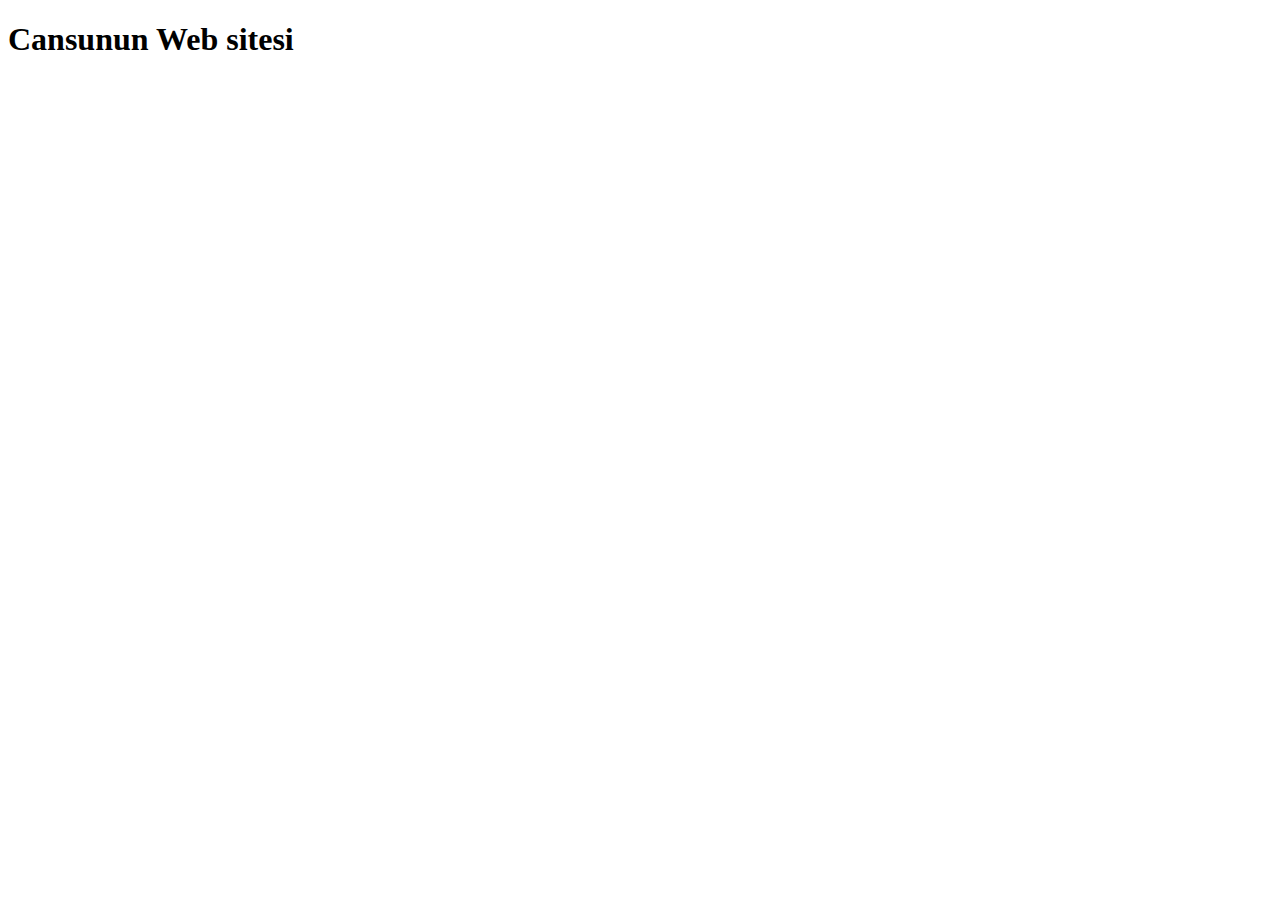
==== index.html @ e51ef308 "." ====
<!DOCTYPE html>
<html lang="en">
  <head>
    <meta charset="UTF-8" />
    <meta name="viewport" content="width=device-width, initial-scale=1.0" />
    <title>Document</title>
    <link rel="stylesheet" href="style.css" />
  </head>
  <body>
    <h1>Cansunun Web sitesi</h1>
    <script src="./script.js"></script>
  </body>
</html>
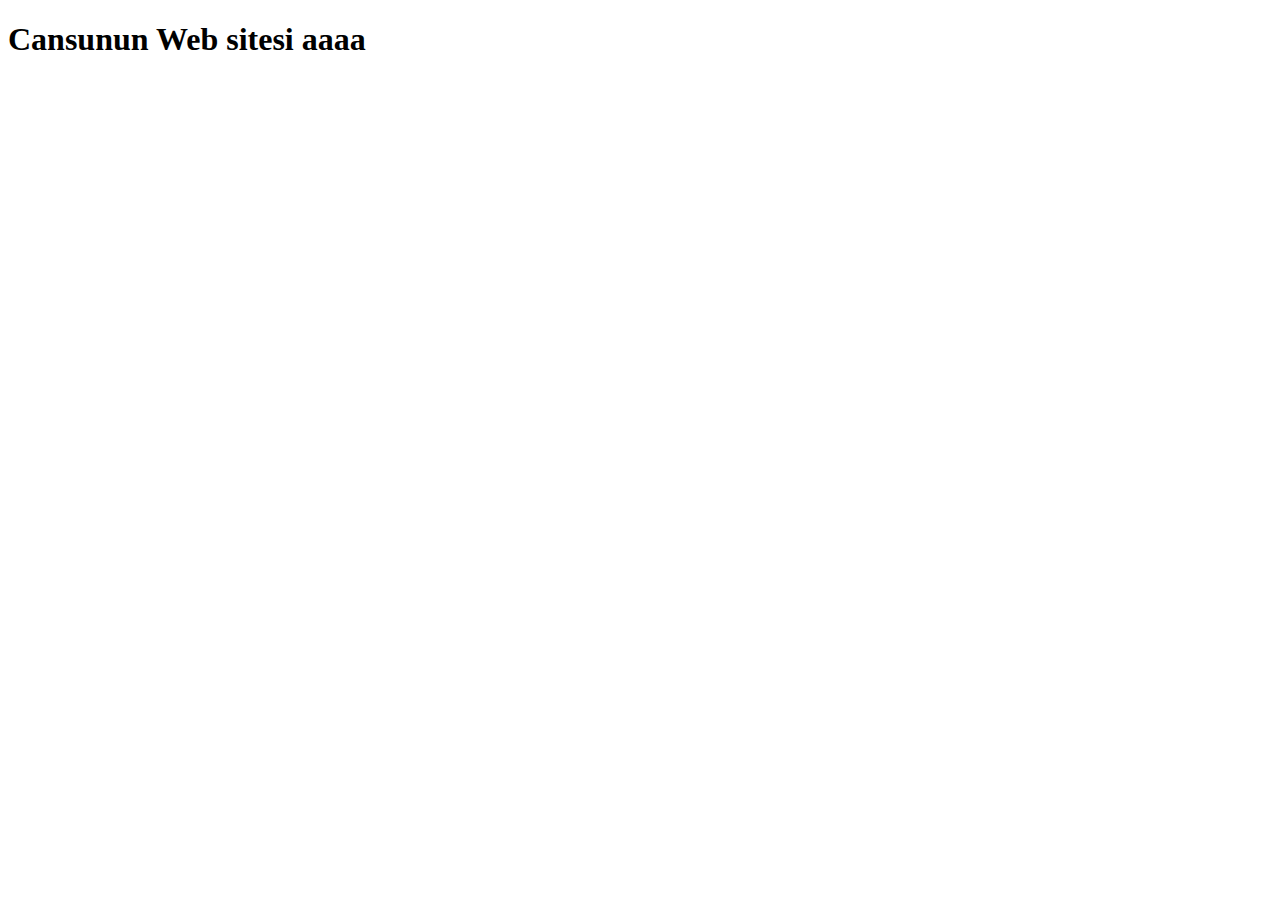
==== commit 9ad0da01: ".." ====
--- a/index.html
+++ b/index.html
@@ -7,7 +7,7 @@
     <link rel="stylesheet" href="style.css" />
   </head>
   <body>
-    <h1>Cansunun Web sitesi</h1>
+    <h1>Cansunun Web sitesi aaaa</h1>
     <script src="./script.js"></script>
   </body>
 </html>
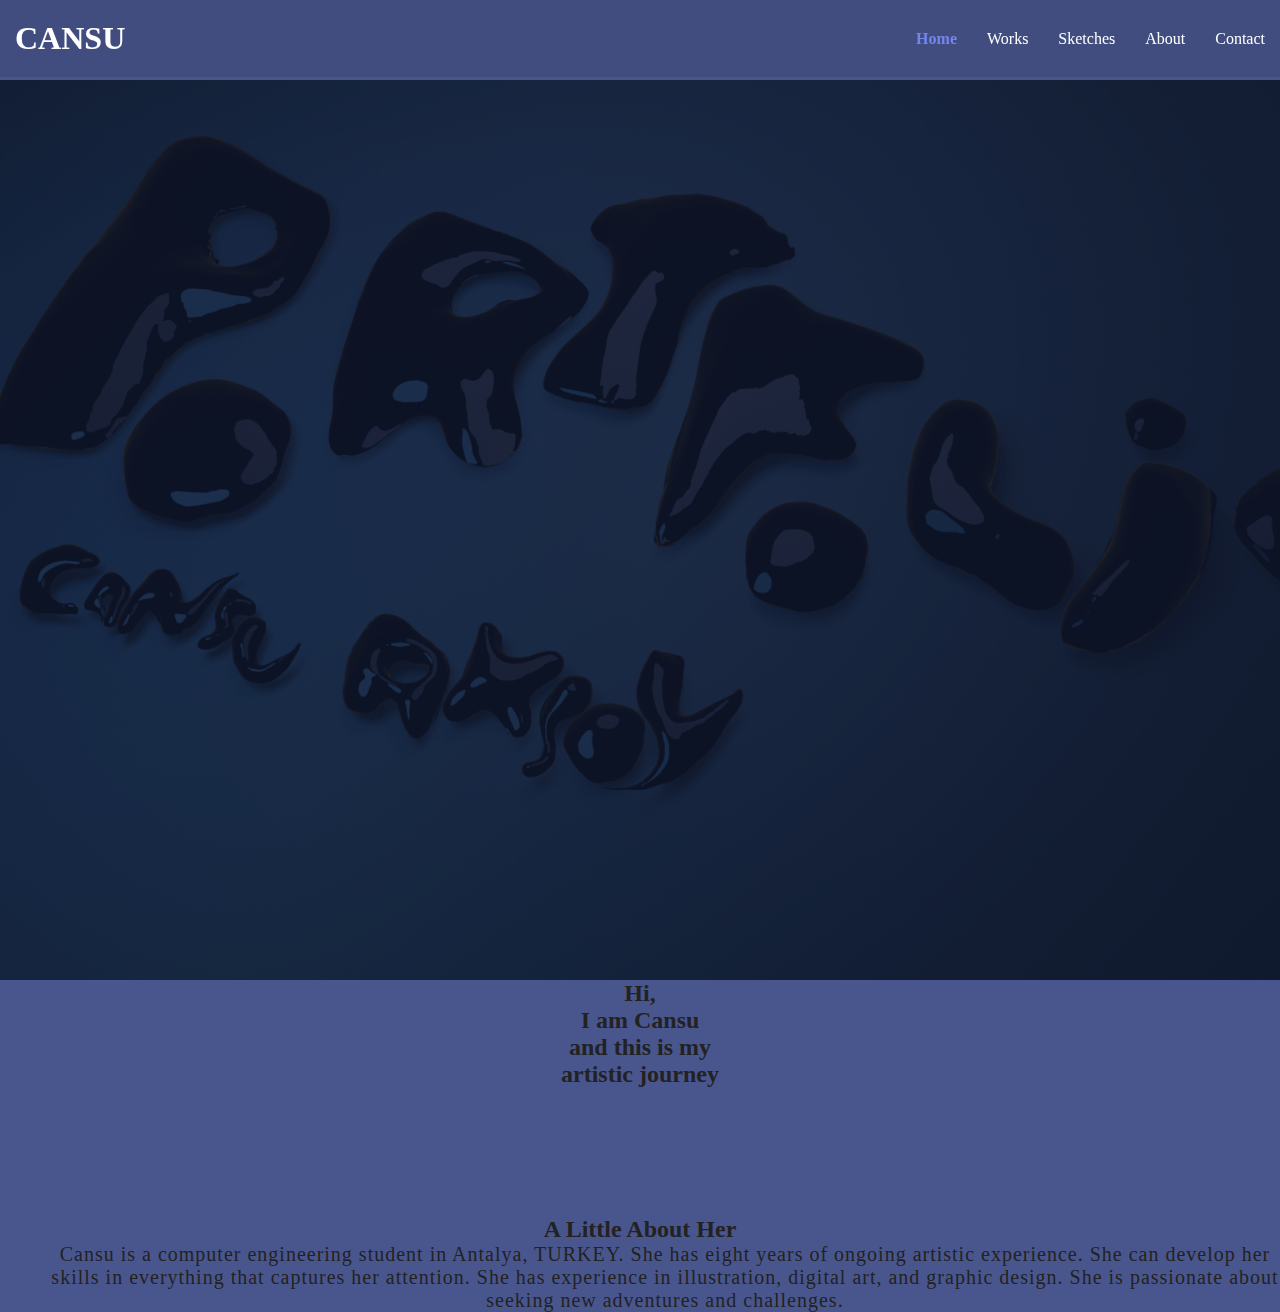
==== commit f83ef3ca: "sayfa düzeneği kuruldu" ====
--- a/index.html
+++ b/index.html
@@ -3,11 +3,51 @@
   <head>
     <meta charset="UTF-8" />
     <meta name="viewport" content="width=device-width, initial-scale=1.0" />
-    <title>Document</title>
     <link rel="stylesheet" href="style.css" />
+    <title>HOME</title>
   </head>
   <body>
-    <h1>Cansunun Web sitesi aaaa</h1>
-    <script src="./script.js"></script>
+    <!-- Sticky Navbar-->
+    <nav class="nav">
+      <div class="navContainer">
+        <h1 class="logo"><a href="/index.html">CANSU</a></h1>
+        <ul>
+          <li><a href="#" class="current">Home</a></li>
+          <li><a href="./pages/works/works.html">Works</a></li>
+          <li><a href="#">Sketches</a></li>
+          <li><a href="#">About</a></li>
+          <li><a href="#">Contact</a></li>
+        </ul>
+      </div>
+    </nav>
+
+    <div class="port">
+      <div class="container"></div>
+    </div>
+
+    <section class="portcontent">
+      <h2>Hi,</h2>
+      <h2>I am Cansu</h2>
+      <h2>and this is my</h2>
+      <h2><strong>artistic journey</strong></h2>
+    </section>
+
+    <!-- Fixed Image-->
+    <section class="parallax">
+      <div class="parallax-inner"></div>
+    </section>
+
+    <section class="portcontent">
+      <h2>A Little About Her</h2>
+      <p>
+        Cansu is a computer engineering student in Antalya, TURKEY. She has
+        eight years of ongoing artistic experience. She can develop her skills
+        in everything that captures her attention. She has experience in
+        illustration, digital art, and graphic design. She is passionate about
+        seeking new adventures and challenges.
+      </p>
+    </section>
+
+    <script src="script.js"></script>
   </body>
 </html>
--- a/style.css
+++ b/style.css
@@ -0,0 +1,119 @@
+* {
+  margin: 0;
+  padding: 0;
+  box-sizing: border-box;
+}
+
+/* Body Styles */
+body {
+  color: #222;
+  padding-top: 80px;
+  background-color: #49568e;
+}
+
+/* Sticky Navbar */
+.nav {
+  position: fixed;
+  background-color: rgba(0, 0, 0, 0.1);
+  top: 0;
+  left: 0;
+  right: 0;
+  z-index: 1000; /* Ensure navbar is on top */
+  transition: all 0.3s ease-in-out;
+}
+
+.nav .navContainer {
+  display: flex;
+  justify-content: space-between;
+  align-items: center;
+  padding: 20px 0;
+  transition: all 0.3s ease-in-out;
+}
+
+.nav ul {
+  display: flex;
+  list-style-type: none;
+  align-items: center;
+  justify-content: center;
+}
+
+.nav a {
+  color: #fff;
+  text-decoration: none;
+  padding: 7px 15px;
+  transition: all 0.3s ease-in-out;
+}
+
+.nav.active {
+  background-color: #fff;
+  box-shadow: 0 2px 10px rgba(0, 0, 0, 0.3);
+}
+
+.nav.active a {
+  color: #222;
+}
+
+.nav.active .box {
+  padding: 10px 0;
+}
+
+.nav a.current,
+.nav a:hover {
+  color: #7385ef;
+  font-weight: bold;
+}
+
+.port {
+  background-image: url(assets/image/portfolio1.1.png);
+  background-repeat: none;
+  background-size: cover;
+  background-position: bottom center;
+  height: 100vh;
+  color: #fff;
+  display: flex;
+  justify-content: center;
+  align-items: center;
+  text-align: center;
+  position: relative;
+  margin-bottom: 0px;
+  z-index: -2;
+}
+
+.port::before {
+  content: "";
+  position: absolute;
+  top: 0;
+  left: 0;
+  width: 100%;
+  height: 100%;
+  background-color: rgba(0, 0, 0, 0.4);
+  z-index: -1;
+}
+
+.portcontent h2 {
+  font-size: 150%;
+  margin: 0px 0;
+  position: relative;
+  justify-content: center;
+  align-items: center;
+  text-align: center;
+}
+
+.portcontent p {
+  font-size: 20px;
+  letter-spacing: 1px;
+  position: relative;
+  justify-content: center;
+  align-items: center;
+  text-align: center;
+  padding-left: 50px;
+}
+
+.parallax {
+  background: url(assets/image/44orig.jpg) no-repeat fixed 5%;
+}
+
+.parallax {
+  padding-top: 5%;
+  padding-bottom: 5%;
+}
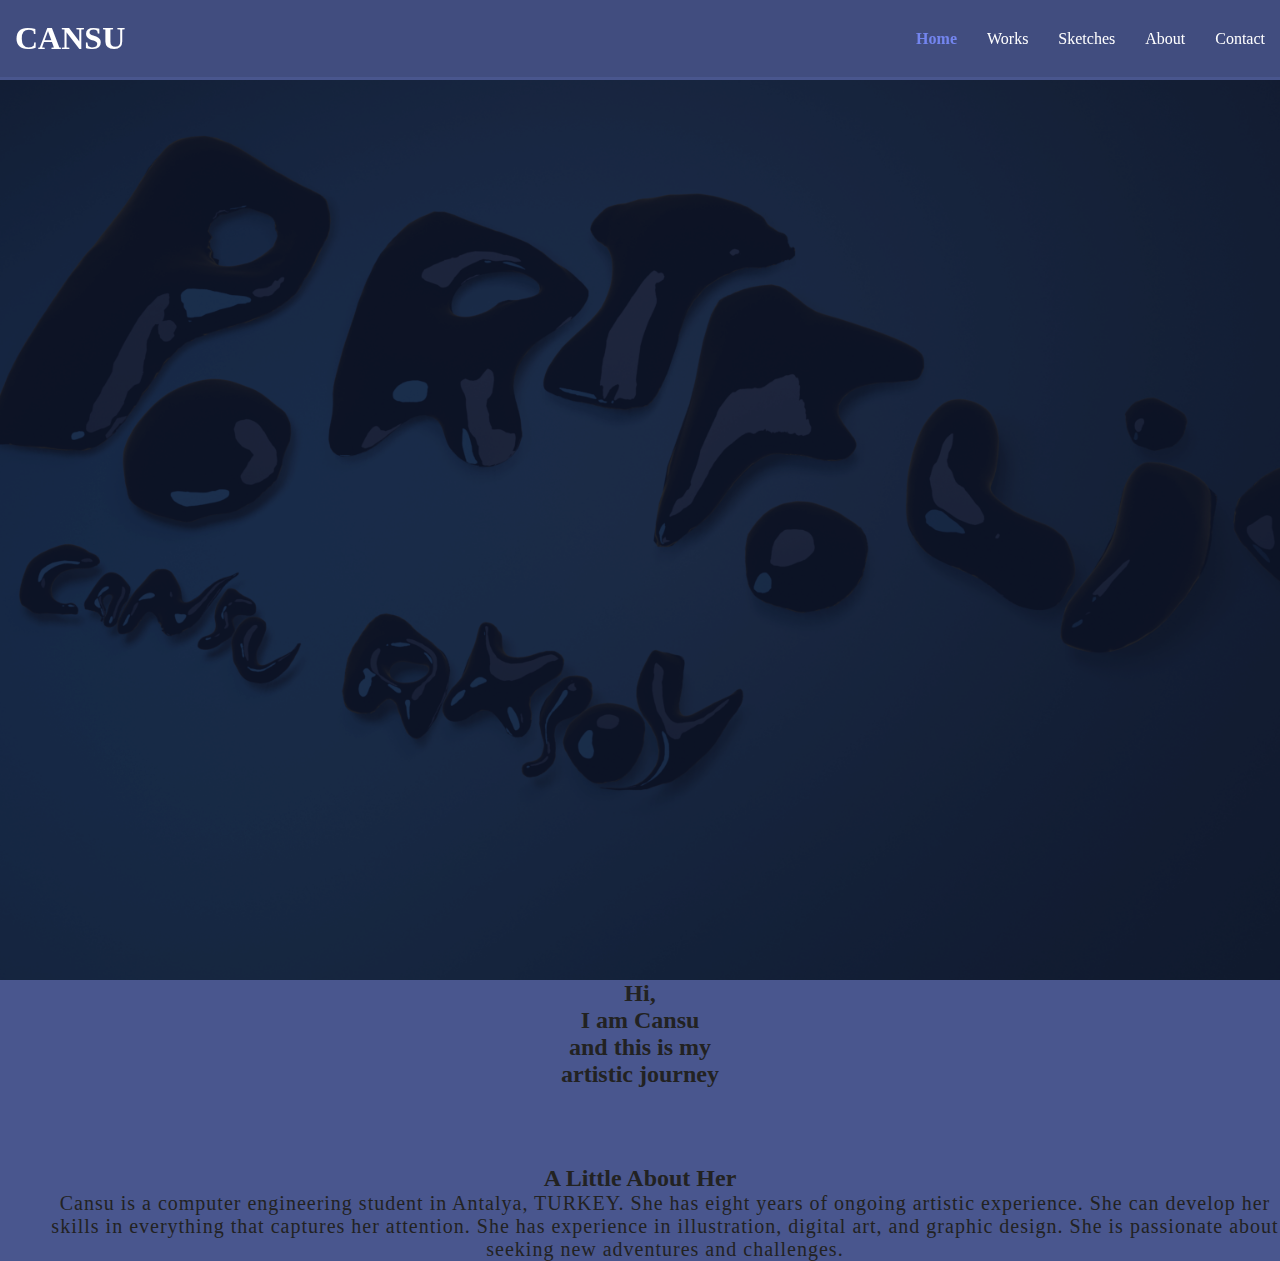
==== commit 81ce79a4: "sayfa düzeneği kuruldu" ====
--- a/index.html
+++ b/index.html
@@ -4,17 +4,17 @@
     <meta charset="UTF-8" />
     <meta name="viewport" content="width=device-width, initial-scale=1.0" />
     <link rel="stylesheet" href="style.css" />
+    <link rel="stylesheet" href="./style/nav.css" />
     <title>HOME</title>
   </head>
   <body>
-    <!-- Sticky Navbar-->
     <nav class="nav">
       <div class="navContainer">
         <h1 class="logo"><a href="/index.html">CANSU</a></h1>
         <ul>
           <li><a href="#" class="current">Home</a></li>
           <li><a href="./pages/works/works.html">Works</a></li>
-          <li><a href="#">Sketches</a></li>
+          <li><a href="./">Sketches</a></li>
           <li><a href="#">About</a></li>
           <li><a href="#">Contact</a></li>
         </ul>
@@ -48,6 +48,6 @@
       </p>
     </section>
 
-    <script src="script.js"></script>
+    <script src="style/nav.js"></script>
   </body>
 </html>
--- a/style.css
+++ b/style.css
@@ -11,14 +11,15 @@
   background-color: #49568e;
 }
 
-/* Sticky Navbar */
-.nav {
+/* Sticky Navbar  */
+
+/* .nav {
   position: fixed;
   background-color: rgba(0, 0, 0, 0.1);
   top: 0;
   left: 0;
   right: 0;
-  z-index: 1000; /* Ensure navbar is on top */
+  z-index: 1000; Ensure navbar is on top 
   transition: all 0.3s ease-in-out;
 }
 
@@ -61,7 +62,7 @@
 .nav a:hover {
   color: #7385ef;
   font-weight: bold;
-}
+} */
 
 .port {
   background-image: url(assets/image/portfolio1.1.png);
@@ -110,10 +111,10 @@
 }
 
 .parallax {
-  background: url(assets/image/44orig.jpg) no-repeat fixed 5%;
+  background: url(./assets/image/fishwb.jpg) no-repeat fixed 50%;
 }
 
 .parallax {
   padding-top: 5%;
-  padding-bottom: 5%;
+  padding-bottom: 1%;
 }
--- a/style/nav.css
+++ b/style/nav.css
@@ -0,0 +1,51 @@
+/* Sticky Navbar */
+.nav {
+  position: fixed;
+  background-color: rgba(0, 0, 0, 0.1);
+  top: 0;
+  left: 0;
+  right: 0;
+  z-index: 1000; /* Ensure navbar is on top */
+  transition: all 0.3s ease-in-out;
+}
+
+.nav .navContainer {
+  display: flex;
+  justify-content: space-between;
+  align-items: center;
+  padding: 20px 0;
+  transition: all 0.3s ease-in-out;
+}
+
+.nav ul {
+  display: flex;
+  list-style-type: none;
+  align-items: center;
+  justify-content: center;
+}
+
+.nav a {
+  color: #fff;
+  text-decoration: none;
+  padding: 7px 15px;
+  transition: all 0.3s ease-in-out;
+}
+
+.nav.active {
+  background-color: #fff;
+  box-shadow: 0 2px 10px rgba(0, 0, 0, 0.3);
+}
+
+.nav.active a {
+  color: #222;
+}
+
+.nav.active .box {
+  padding: 10px 0;
+}
+
+.nav a.current,
+.nav a:hover {
+  color: #7385ef;
+  font-weight: bold;
+}
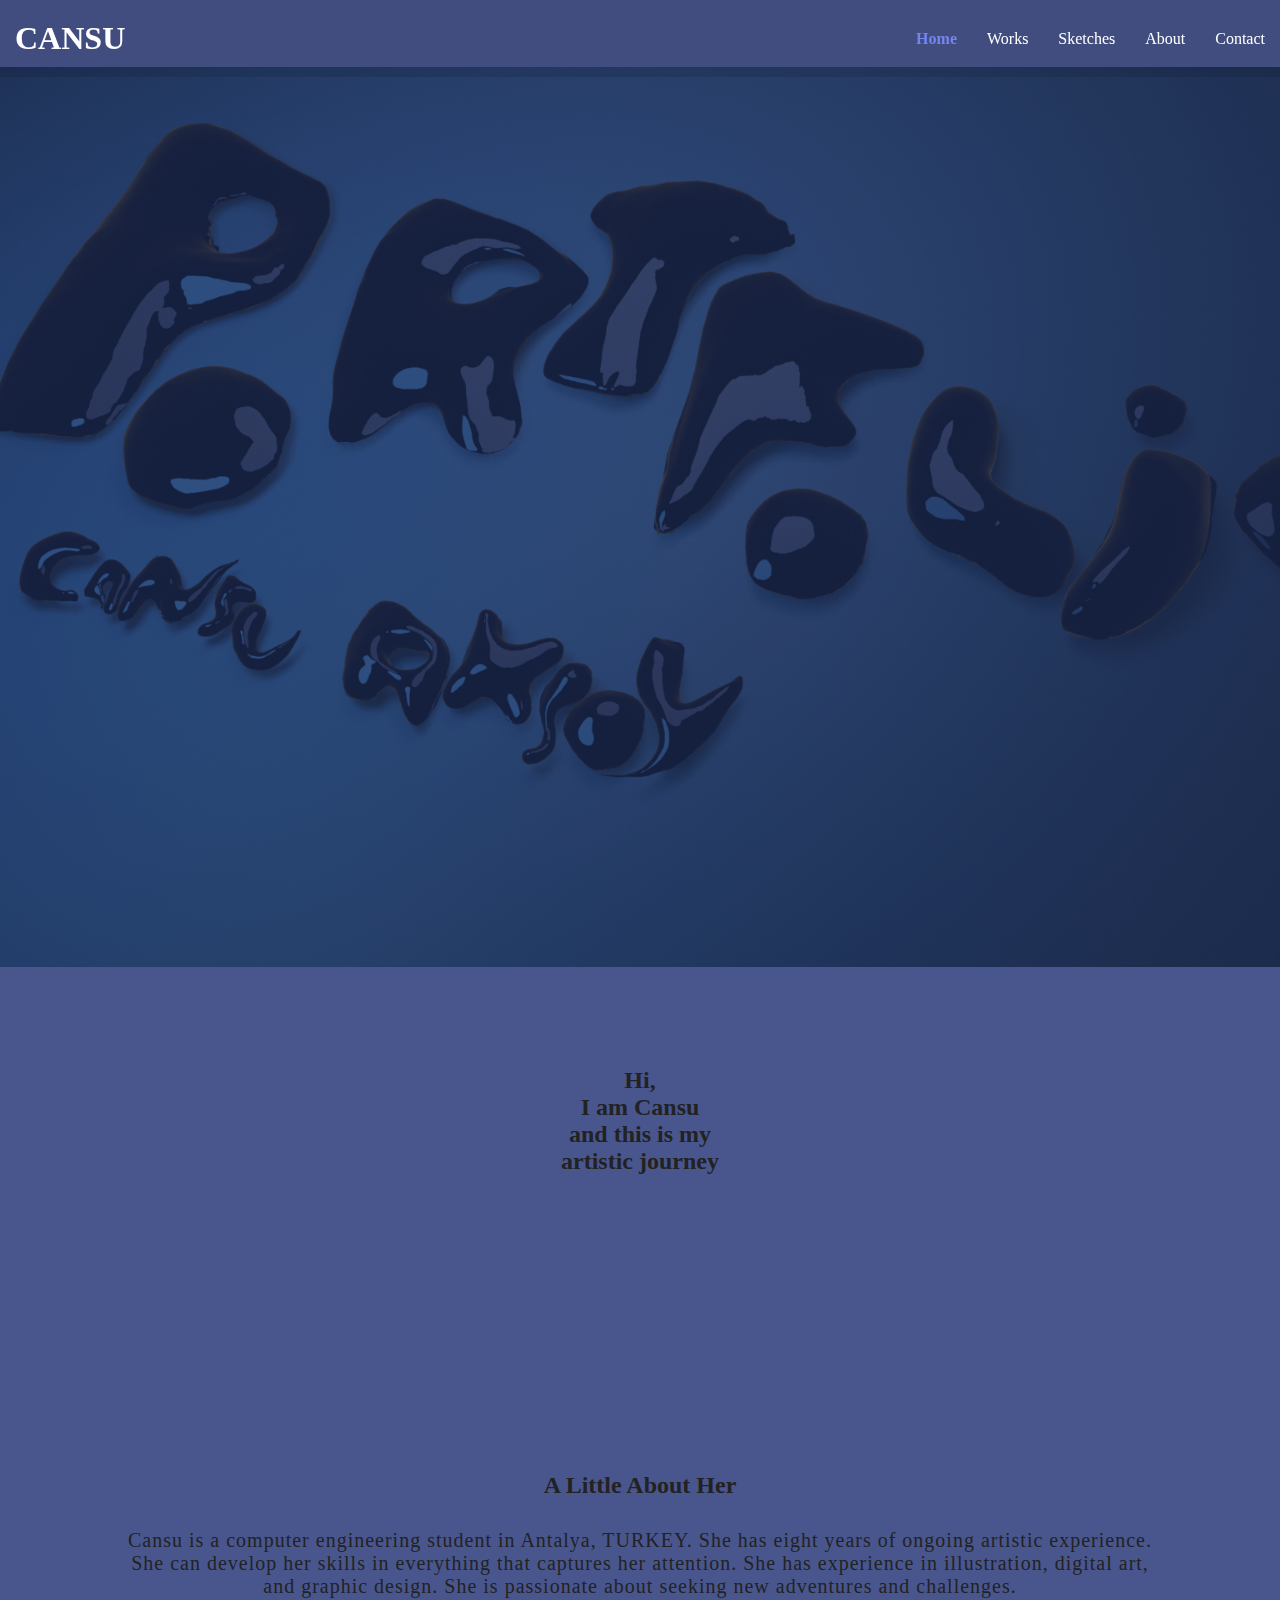
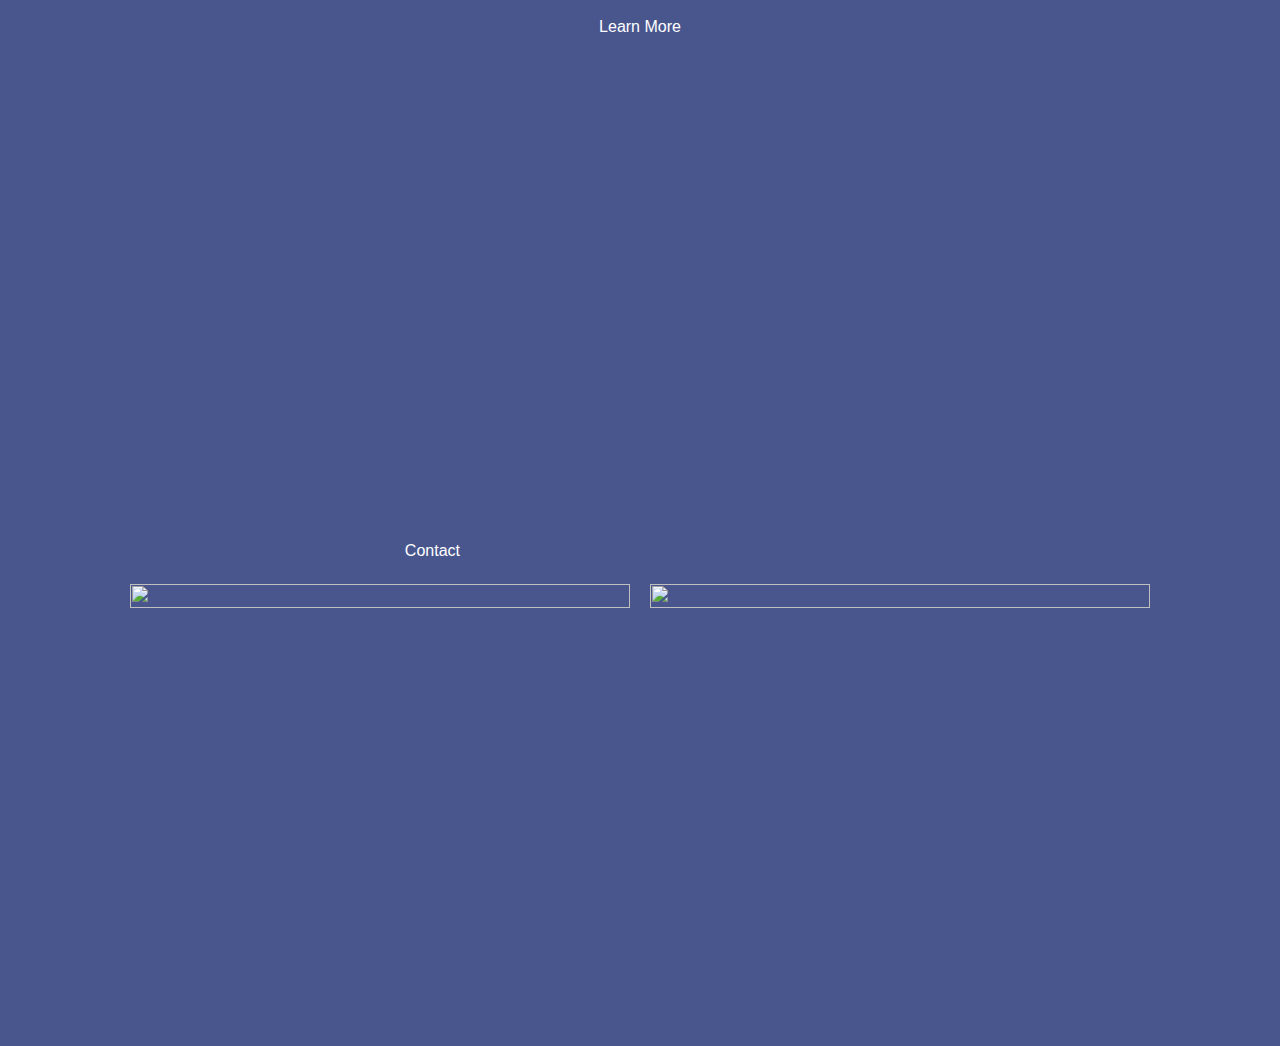
==== commit d93e592c: "sayfa düzeneği kuruldu" ====
--- a/index.html
+++ b/index.html
@@ -26,10 +26,10 @@
     </div>
 
     <section class="portcontent">
-      <h2>Hi,</h2>
-      <h2>I am Cansu</h2>
-      <h2>and this is my</h2>
-      <h2><strong>artistic journey</strong></h2>
+      <h1>Hi,</h1>
+      <h1>I am Cansu</h1>
+      <h1>and this is my</h1>
+      <h1><strong>artistic journey</strong></h1>
     </section>
 
     <!-- Fixed Image-->
@@ -48,6 +48,37 @@
       </p>
     </section>
 
+    <div class="btn-container">
+      <button class="learn-more-btn">Learn More</button>
+    </div>
+
+    <div class="cont">
+      <div class="img-cont">
+        <div class="image">
+          <img
+            src="https://cansusart.weebly.com/uploads/1/4/4/8/144889150/published/mg20230131125846.jpg?1677230087"
+          />
+          <div class="content">
+            <h1>Sketches</h1>
+            <p>textextextextextext</p>
+          </div>
+        </div>
+        <div class="image">
+          <img
+            src="https://cansusart.weebly.com/uploads/1/4/4/8/144889150/ar-el41_orig.png"
+          />
+          <div class="content">
+            <h1>Works</h1>
+            <p>textextextextextext</p>
+          </div>
+        </div>
+      </div>
+
+      <div class="btn-container">
+        <button class="contact-btn">Contact</button>
+      </div>
+
+
     <script src="style/nav.js"></script>
   </body>
 </html>
--- a/style.css
+++ b/style.css
@@ -7,62 +7,9 @@
 /* Body Styles */
 body {
   color: #222;
-  padding-top: 80px;
+  padding-top: 67px;
   background-color: #49568e;
 }
-
-/* Sticky Navbar  */
-
-/* .nav {
-  position: fixed;
-  background-color: rgba(0, 0, 0, 0.1);
-  top: 0;
-  left: 0;
-  right: 0;
-  z-index: 1000; Ensure navbar is on top 
-  transition: all 0.3s ease-in-out;
-}
-
-.nav .navContainer {
-  display: flex;
-  justify-content: space-between;
-  align-items: center;
-  padding: 20px 0;
-  transition: all 0.3s ease-in-out;
-}
-
-.nav ul {
-  display: flex;
-  list-style-type: none;
-  align-items: center;
-  justify-content: center;
-}
-
-.nav a {
-  color: #fff;
-  text-decoration: none;
-  padding: 7px 15px;
-  transition: all 0.3s ease-in-out;
-}
-
-.nav.active {
-  background-color: #fff;
-  box-shadow: 0 2px 10px rgba(0, 0, 0, 0.3);
-}
-
-.nav.active a {
-  color: #222;
-}
-
-.nav.active .box {
-  padding: 10px 0;
-}
-
-.nav a.current,
-.nav a:hover {
-  color: #7385ef;
-  font-weight: bold;
-} */
 
 .port {
   background-image: url(assets/image/portfolio1.1.png);
@@ -70,25 +17,25 @@
   background-size: cover;
   background-position: bottom center;
   height: 100vh;
+  width: 100%;
+  max-width: 100%;
   color: #fff;
   display: flex;
   justify-content: center;
   align-items: center;
   text-align: center;
   position: relative;
-  margin-bottom: 0px;
+  margin-bottom: 100px;
   z-index: -2;
 }
 
-.port::before {
-  content: "";
-  position: absolute;
-  top: 0;
-  left: 0;
-  width: 100%;
-  height: 100%;
-  background-color: rgba(0, 0, 0, 0.4);
-  z-index: -1;
+.portcontent h1 {
+  font-size: 150%;
+  margin: 0px 0;
+  position: relative;
+  justify-content: center;
+  align-items: center;
+  text-align: center;
 }
 
 .portcontent h2 {
@@ -98,6 +45,7 @@
   justify-content: center;
   align-items: center;
   text-align: center;
+  padding-top: 20px;
 }
 
 .portcontent p {
@@ -107,7 +55,9 @@
   justify-content: center;
   align-items: center;
   text-align: center;
-  padding-left: 50px;
+  padding-left: 120px;
+  padding-right: 120px;
+  padding-top: 30px;
 }
 
 .parallax {
@@ -117,4 +67,118 @@
 .parallax {
   padding-top: 5%;
   padding-bottom: 1%;
+  margin-top: 100px;
+  margin-bottom: 100px;
 }
+
+.btn-container {
+  display: flex;
+  justify-content: center;
+  align-items: center;
+  box-sizing: border-box;
+  padding-top: 10px;
+}
+
+.learn-more-btn {
+  background-color: #ffffff00;
+  color: white;
+  border: none; /* Removes default border */
+  padding: 10px 20px; /* Adds padding inside the button */
+  font-size: 16px;
+  border-radius: 7px;
+  cursor: pointer;
+  transition: background-color 0.3s ease;
+  margin-bottom: 100px;
+}
+/* Hover effect */
+.learn-more-btn:hover {
+  background-color: #ffffff;
+  color: #373a77;
+}
+
+/*image containers*/
+.cont {
+  width: 100%;
+  height: 100vh;
+  display: flex;
+  padding: 100px;
+  align-items: center;
+  display: flex;
+  justify-content: center;
+}
+
+.img-cont {
+  display: flex;
+  gap: 20px;
+}
+
+.image {
+  position: relative;
+  width: 500px;
+  overflow: hidden;
+}
+
+img {
+  width: 100%;
+  height: 100%;
+  object-fit: cover;
+  display: block;
+  margin: auto;
+}
+
+.content {
+  width: 100%;
+  height: 100%;
+  top: 0;
+  left: 0;
+  position: absolute;
+  background: rgba(0, 0, 0, 0.6);
+  display: flex;
+  justify-content: center;
+  align-items: center;
+  flex-direction: column;
+  opacity: 0;
+  transition: 0.6s;
+}
+
+.content:hover {
+  opacity: 1;
+}
+
+.content h1 {
+  font-size: 45px;
+  color: #fff;
+  margin-bottom: 15px;
+}
+
+.content p {
+  font-size: 19px;
+  color: #a1a1a1;
+}
+
+.btn-container2 {
+  display: flex;
+  justify-content: center;
+  align-items: center;
+  box-sizing: border-box;
+  padding-top: 10px;
+}
+
+.contact-btn {
+  background-color: #ffffff00;
+  color: white;
+  border: none; /* Removes default border */
+  padding: 10px 20px; /* Adds padding inside the button */
+  position: absolute;
+  right: 800px;
+  font-size: 16px;
+  border-radius: 7px;
+  cursor: pointer;
+  transition: background-color 0.3s ease;
+  margin-bottom: 100px;
+}
+/* Hover effect */
+.contact-btn:hover {
+  background-color: #ffffff;
+  color: #373a77;
+}
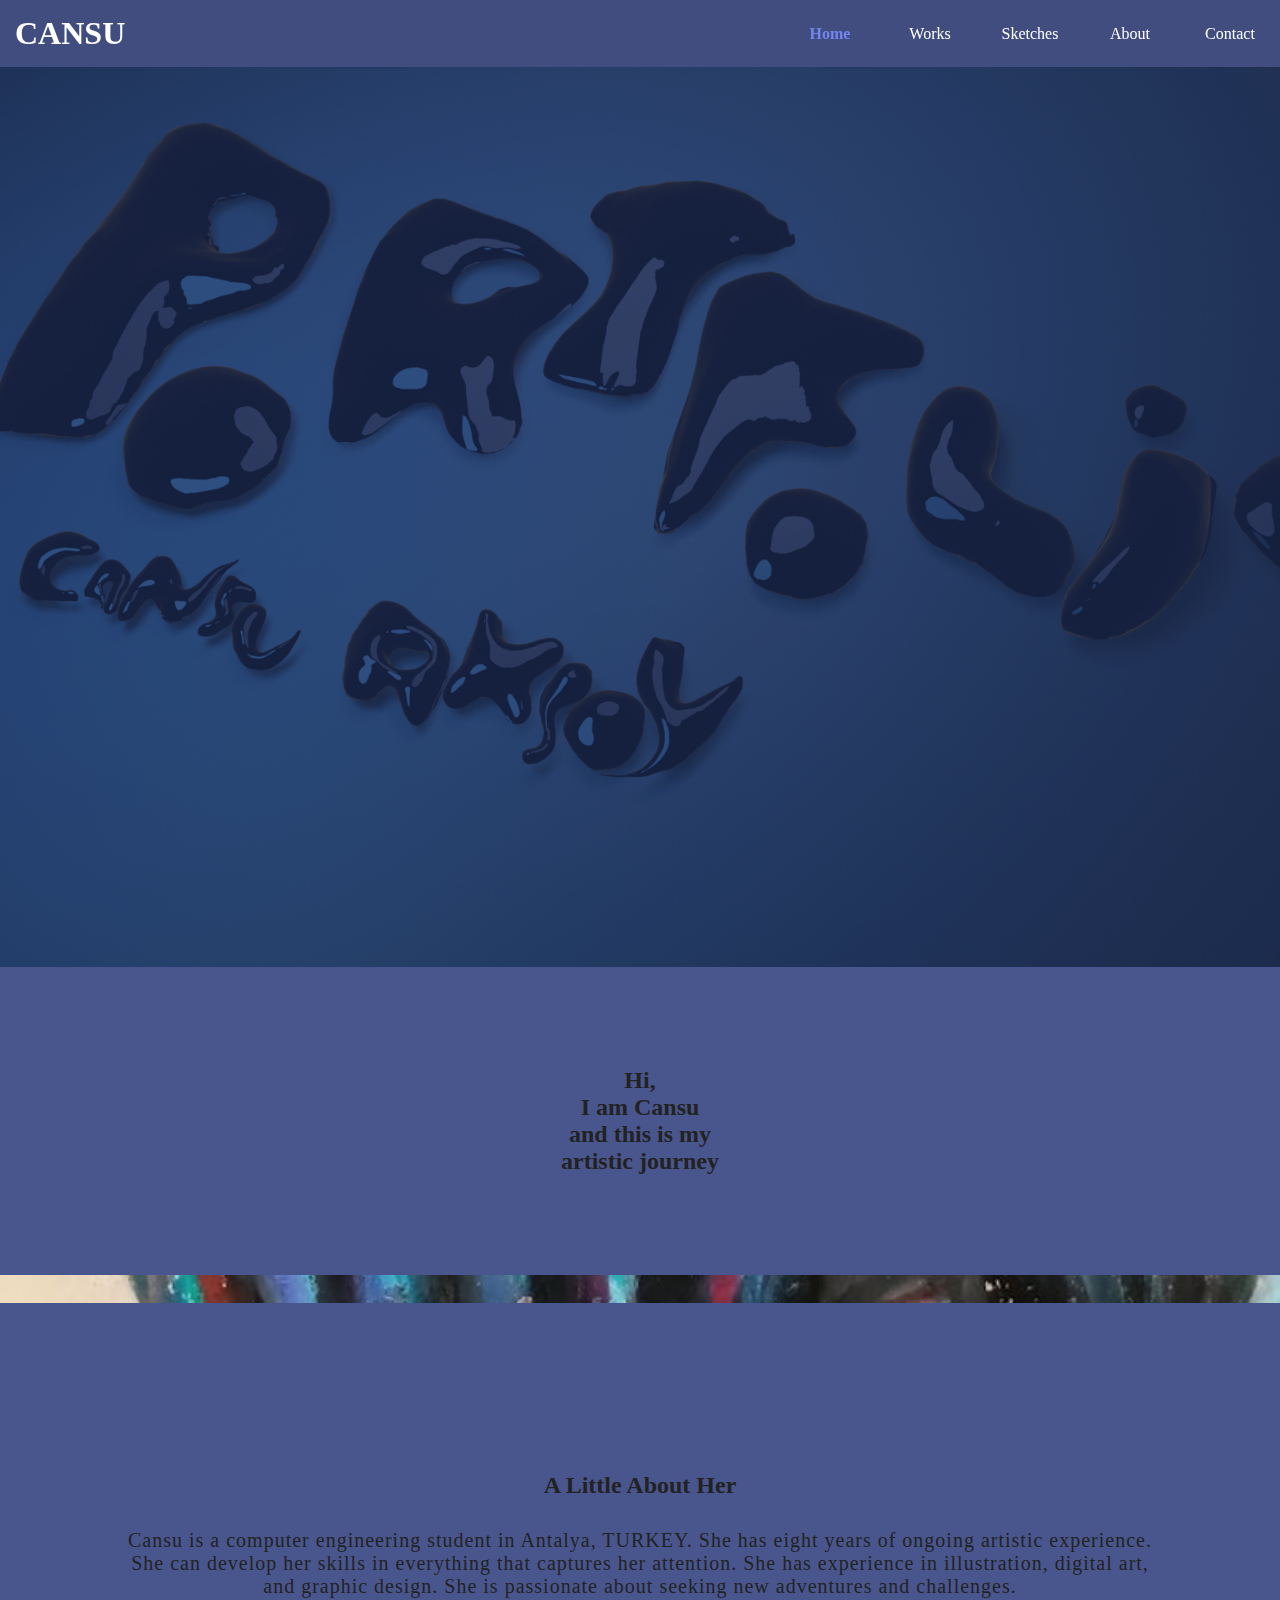
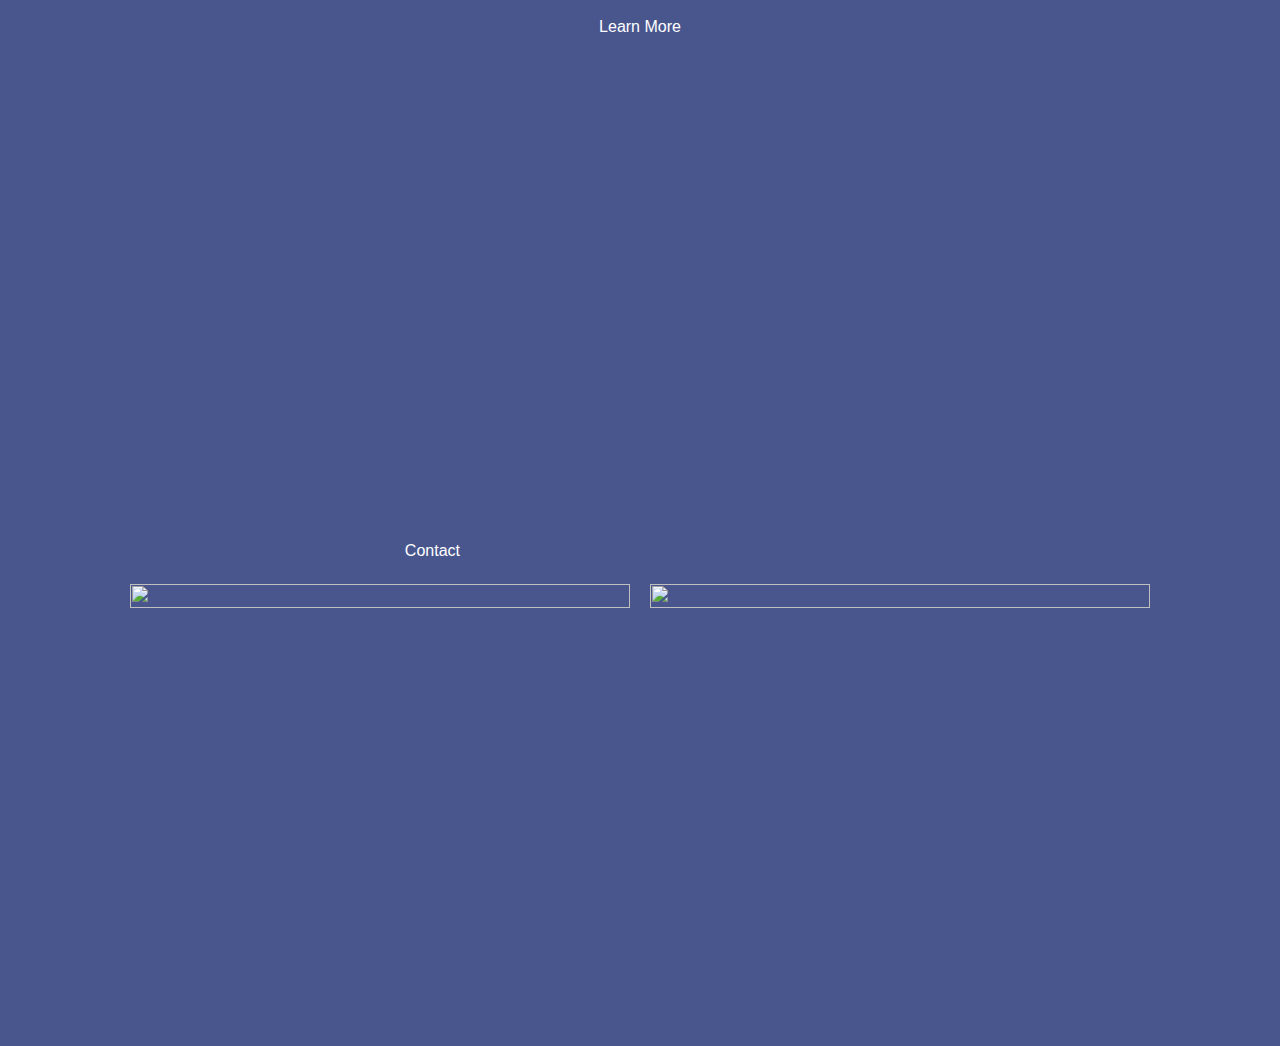
==== commit b060a231: "++ nav css fixed ++ nav.js apth changed" ====
--- a/index.html
+++ b/index.html
@@ -8,11 +8,11 @@
     <title>HOME</title>
   </head>
   <body>
-    <nav class="nav">
+    <nav id="nav">
       <div class="navContainer">
         <h1 class="logo"><a href="/index.html">CANSU</a></h1>
         <ul>
-          <li><a href="#" class="current">Home</a></li>
+          <li><a href="./index.html" class="current">Home</a></li>
           <li><a href="./pages/works/works.html">Works</a></li>
           <li><a href="./">Sketches</a></li>
           <li><a href="#">About</a></li>
@@ -79,6 +79,6 @@
       </div>
 
 
-    <script src="style/nav.js"></script>
+    <script src="./javascript/nav.js"></script>
   </body>
 </html>
--- a/style.css
+++ b/style.css
@@ -62,6 +62,7 @@
 
 .parallax {
   background: url(./assets/image/fishwb.jpg) no-repeat fixed 50%;
+  background-size: cover;
 }
 
 .parallax {
--- a/style/nav.css
+++ b/style/nav.css
@@ -1,5 +1,5 @@
 /* Sticky Navbar */
-.nav {
+nav {
   position: fixed;
   background-color: rgba(0, 0, 0, 0.1);
   top: 0;
@@ -7,45 +7,77 @@
   right: 0;
   z-index: 1000; /* Ensure navbar is on top */
   transition: all 0.3s ease-in-out;
+
+  display: flex;
+  align-items: center;
+  justify-content: center;
+  width: 100%;
+  height: 67px;
 }
 
-.nav .navContainer {
+nav .navContainer {
   display: flex;
+  align-items: center;
   justify-content: space-between;
-  align-items: center;
-  padding: 20px 0;
+
+  width: 100%;
+  height: 100%;
+
   transition: all 0.3s ease-in-out;
 }
 
-.nav ul {
+nav ul {
   display: flex;
   list-style-type: none;
   align-items: center;
   justify-content: center;
+
+  height: 100%;
 }
 
-.nav a {
+nav ul li {
+  height: 100%;
+  /* margin: 0 10px; */
+
+  display: flex;
+  align-items: center;
+  justify-content: center;
+}
+
+nav a {
   color: #fff;
   text-decoration: none;
   padding: 7px 15px;
   transition: all 0.3s ease-in-out;
+
+  height: 100%;
+  display: flex;
+  align-items: center;
+  justify-content: center;
+
+  min-width: 100px;
 }
 
-.nav.active {
+/* nav a:hover {
+  background-color: #fff;
+  color: #7385ef;
+} */
+
+nav.active {
   background-color: #fff;
   box-shadow: 0 2px 10px rgba(0, 0, 0, 0.3);
 }
 
-.nav.active a {
+nav.active a {
   color: #222;
 }
 
-.nav.active .box {
+nav.active .box {
   padding: 10px 0;
 }
 
-.nav a.current,
-.nav a:hover {
+nav a.current,
+nav a:hover {
   color: #7385ef;
   font-weight: bold;
 }
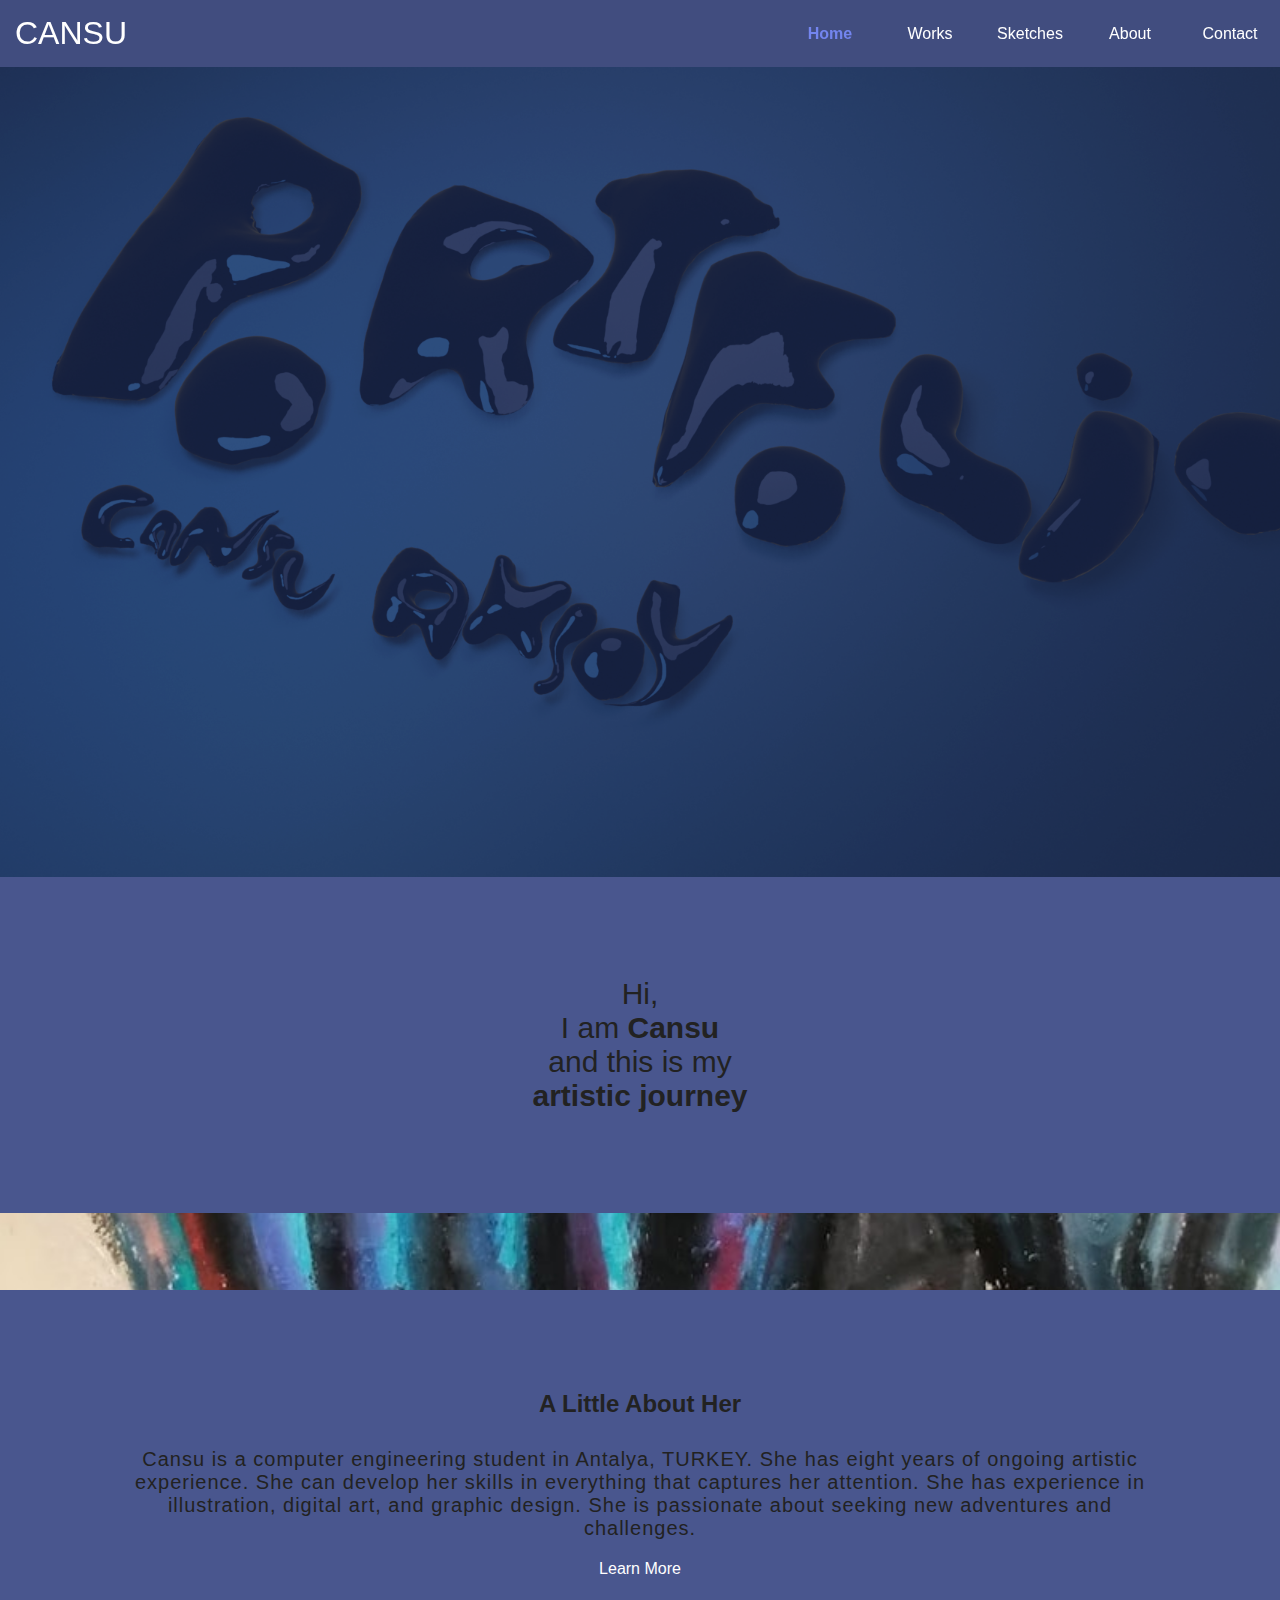
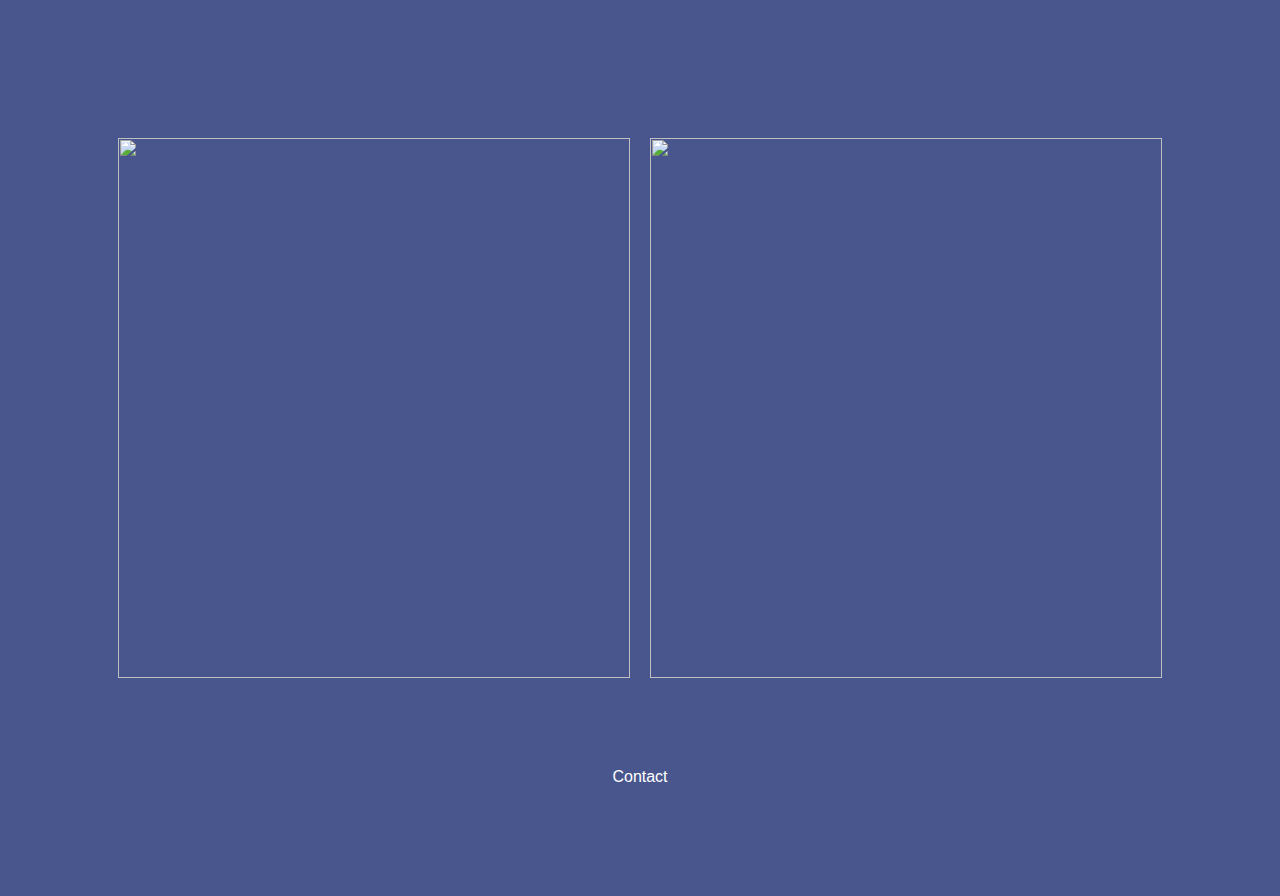
==== commit 312668c2: "++ landing background vh bağlancak ++ resim çubuk ++ paragraf mobile ++ image hover text fix" ====
--- a/index.html
+++ b/index.html
@@ -21,20 +21,56 @@
       </div>
     </nav>
 
+    <nav id="mobile-nav" class="mobile-nav active">
+      <div class="navContainer">
+        <h1 class="logo"><a href="/index.html">CANSU</a></h1>
+
+        <button class="toggle-btn icon" id="toggle" onclick="toggleMobileNav()">
+          <div class="line line1"></div>
+          <div class="line line2"></div>
+        </button>
+      </div>
+
+      <ul>
+        <li>
+          <a href="./index.html" class="current">Home</a>
+          <div class="hr"></div>
+        </li>
+        <li>
+          <a href="./pages/works/works.html">Works</a>
+          <div class="hr"></div>
+        </li>
+        <li>
+          <a href="./">Sketches</a>
+          <div class="hr"></div>
+        </li>
+        <li>
+          <a href="#">About</a>
+          <div class="hr"></div>
+        </li>
+        <li>
+          <a href="#">Contact</a>
+          <div class="hr"></div>
+        </li>
+      </ul>
+    </nav>
+
     <div class="port">
-      <div class="container"></div>
+      <!-- <div class="container"></div> -->
     </div>
 
     <section class="portcontent">
-      <h1>Hi,</h1>
-      <h1>I am Cansu</h1>
-      <h1>and this is my</h1>
-      <h1><strong>artistic journey</strong></h1>
+      <h1>
+        Hi, <br />
+        I am <strong>Cansu</strong> <br />
+        and this is my <br />
+        <strong>artistic journey</strong>
+      </h1>
     </section>
 
     <!-- Fixed Image-->
     <section class="parallax">
-      <div class="parallax-inner"></div>
+      <!-- <div class="parallax-inner"></div> -->
     </section>
 
     <section class="portcontent">
@@ -73,11 +109,13 @@
           </div>
         </div>
       </div>
+    </div>
 
-      <div class="btn-container">
-        <button class="contact-btn">Contact</button>
-      </div>
+    <button class="contact-btn">Contact</button>
 
+    <footer>
+      <!-- Burayı doldur -->
+    </footer>
 
     <script src="./javascript/nav.js"></script>
   </body>
--- a/style.css
+++ b/style.css
@@ -1,4 +1,5 @@
 * {
+  font-family: "Inter", sans-serif;
   margin: 0;
   padding: 0;
   box-sizing: border-box;
@@ -9,6 +10,11 @@
   color: #222;
   padding-top: 67px;
   background-color: #49568e;
+
+  display: flex;
+  flex-direction: column;
+  justify-content: center;
+  /* align-items: center; */
 }
 
 .port {
@@ -16,7 +22,7 @@
   background-repeat: none;
   background-size: cover;
   background-position: bottom center;
-  height: 100vh;
+  height: 90vh;
   width: 100%;
   max-width: 100%;
   color: #fff;
@@ -30,12 +36,17 @@
 }
 
 .portcontent h1 {
-  font-size: 150%;
+  font-size: 30px;
   margin: 0px 0;
   position: relative;
   justify-content: center;
   align-items: center;
   text-align: center;
+  font-weight: 500;
+}
+
+.portcontent h1 strong {
+  font-weight: 700;
 }
 
 .portcontent h2 {
@@ -45,7 +56,6 @@
   justify-content: center;
   align-items: center;
   text-align: center;
-  padding-top: 20px;
 }
 
 .portcontent p {
@@ -89,7 +99,7 @@
   border-radius: 7px;
   cursor: pointer;
   transition: background-color 0.3s ease;
-  margin-bottom: 100px;
+  /* margin-bottom: 100px; */
 }
 /* Hover effect */
 .learn-more-btn:hover {
@@ -100,12 +110,13 @@
 /*image containers*/
 .cont {
   width: 100%;
-  height: 100vh;
-  display: flex;
-  padding: 100px;
-  align-items: center;
-  display: flex;
-  justify-content: center;
+  height: 620px;
+  display: flex;
+  align-items: flex-start;
+  display: flex;
+  justify-content: center;
+
+  margin-top: 150px;
 }
 
 .img-cont {
@@ -115,8 +126,9 @@
 
 .image {
   position: relative;
-  width: 500px;
   overflow: hidden;
+  width: 40vw;
+  height: 60vh;
 }
 
 img {
@@ -157,29 +169,90 @@
   color: #a1a1a1;
 }
 
-.btn-container2 {
-  display: flex;
-  justify-content: center;
-  align-items: center;
-  box-sizing: border-box;
-  padding-top: 10px;
-}
-
 .contact-btn {
-  background-color: #ffffff00;
+  background-color: transparent;
   color: white;
   border: none; /* Removes default border */
   padding: 10px 20px; /* Adds padding inside the button */
-  position: absolute;
-  right: 800px;
   font-size: 16px;
   border-radius: 7px;
   cursor: pointer;
-  transition: background-color 0.3s ease;
+  transition: all 0.3s ease-in-out;
   margin-bottom: 100px;
+  width: 200px;
+  align-self: center;
 }
 /* Hover effect */
 .contact-btn:hover {
   background-color: #ffffff;
   color: #373a77;
 }
+
+/* 2560 gelecek */
+@media screen and (min-width: 2560px) {
+}
+
+@media screen and (max-width: 1024px) {
+  .port {
+    height: 60vw;
+  }
+}
+
+/* 768 gelecek */
+@media screen and (max-width: 768px) {
+  .img-cont {
+    flex-direction: column;
+  }
+
+  .image {
+    width: 70vw;
+    height: 70vw;
+  }
+
+  .parallax {
+    padding-top: 5%;
+    padding-bottom: 5%;
+  }
+
+  .portcontent p {
+    padding-left: 50px;
+    padding-right: 50px;
+  }
+}
+
+/* 425 gelecek */
+@media screen and (max-width: 425px) {
+  .parallax {
+    padding-top: 7%;
+    padding-bottom: 7%;
+  }
+
+  .portcontent p {
+    font-size: 16px;
+  }
+}
+
+/* 320 gelecek */
+@media screen and (max-width: 320px) {
+  .content h1 {
+    font-size: 18px;
+  }
+
+  .content p {
+    font-size: 15px;
+  }
+
+  .parallax {
+    padding-top: 10%;
+    padding-bottom: 10%;
+  }
+
+  .portcontent p {
+    padding-left: 30px;
+    padding-right: 30px;
+  }
+
+  .cont {
+    margin-top: 50px;
+  }
+}
--- a/style/nav.css
+++ b/style/nav.css
@@ -48,7 +48,7 @@
   color: #fff;
   text-decoration: none;
   padding: 7px 15px;
-  transition: all 0.3s ease-in-out;
+  font-weight: 500;
 
   height: 100%;
   display: flex;
@@ -79,5 +79,137 @@
 nav a.current,
 nav a:hover {
   color: #7385ef;
-  font-weight: bold;
-}
+  font-weight: 600;
+}
+
+/* mobile nav burdan başlıyor */
+
+.mobile-nav ul {
+  display: flex;
+  flex-direction: column;
+  align-items: flex-end;
+  justify-content: flex-start;
+  height: 100vh;
+  width: 260px;
+  background-color: #dbdde6da;
+  position: fixed;
+  top: 0;
+  right: -260px;
+  z-index: 100;
+  padding: 72px 0;
+  transition: all 0.3s ease-in-out;
+}
+
+.mobile-nav.active ul {
+  display: flex;
+  flex-direction: column;
+  align-items: flex-end;
+  justify-content: flex-start;
+  height: 100vh;
+  width: 260px;
+  background-color: #dbdde6da;
+  position: fixed;
+  top: 0;
+  right: 0;
+  z-index: 100;
+  padding: 72px 0;
+}
+
+.mobile-nav ul li {
+  display: flex;
+  flex-direction: column;
+  align-items: center;
+  justify-content: center;
+  height: 30px;
+  margin: 3px 0;
+  width: 100%;
+  text-align: left;
+}
+
+.mobile-nav ul li .hr {
+  width: 100%;
+  height: 2px;
+  border-radius: 50px;
+  background: linear-gradient(
+    90deg,
+    rgba(115, 134, 239, 0.2),
+    rgb(115, 133, 239),
+    rgba(115, 134, 239, 0.2)
+  );
+  /* background-color: #fff; */
+  transition: background 1s ease-in-out;
+  z-index: 100;
+  /* margin: 10px 0; */
+}
+
+.mobile-nav ul li:hover .hr {
+  background: linear-gradient(
+    90deg,
+    rgb(255, 255, 255),
+    rgb(115, 133, 239),
+    rgb(255, 255, 255)
+  );
+}
+
+.mobile-nav ul li a {
+  color: #7385ef;
+  text-decoration: none;
+  padding: 0px 15px;
+  width: 100%;
+  height: 100%;
+  display: flex;
+  align-items: center;
+  justify-content: center;
+  min-width: 100px;
+  font-weight: 500;
+}
+
+.mobile-nav ul li a.current,
+.mobile-nav ul li a:hover {
+  color: #7385ef;
+  font-weight: 600;
+}
+
+.toggle-btn {
+  z-index: 200;
+}
+
+/* https://www.svgrepo.com/vectors/menu/ */
+
+.icon {
+  background-color: transparent;
+  border: 0;
+  cursor: pointer;
+  padding: 0;
+  position: relative;
+  height: 30px;
+  width: 30px;
+  margin-right: 20px;
+}
+
+.icon:focus {
+  outline: 0; /*Removes the default focus outline when the icon is focused (e.g., when clicked or navigated to via keyboard).*/
+}
+
+.icon .line {
+  background-color: #ffffff;
+  height: 2px;
+  width: 20px;
+  position: absolute;
+  top: 10px;
+  left: 5px;
+  transition: transform 0.6s linear;
+}
+
+.icon .line2 {
+  top: auto;
+  bottom: 10px;
+}
+
+nav.active .icon .line1 {
+  transform: rotate(-405deg) translateY(5.5px);
+}
+
+nav.active .icon .line2 {
+  transform: rotate(405deg) translateY(-5.5px);
+}
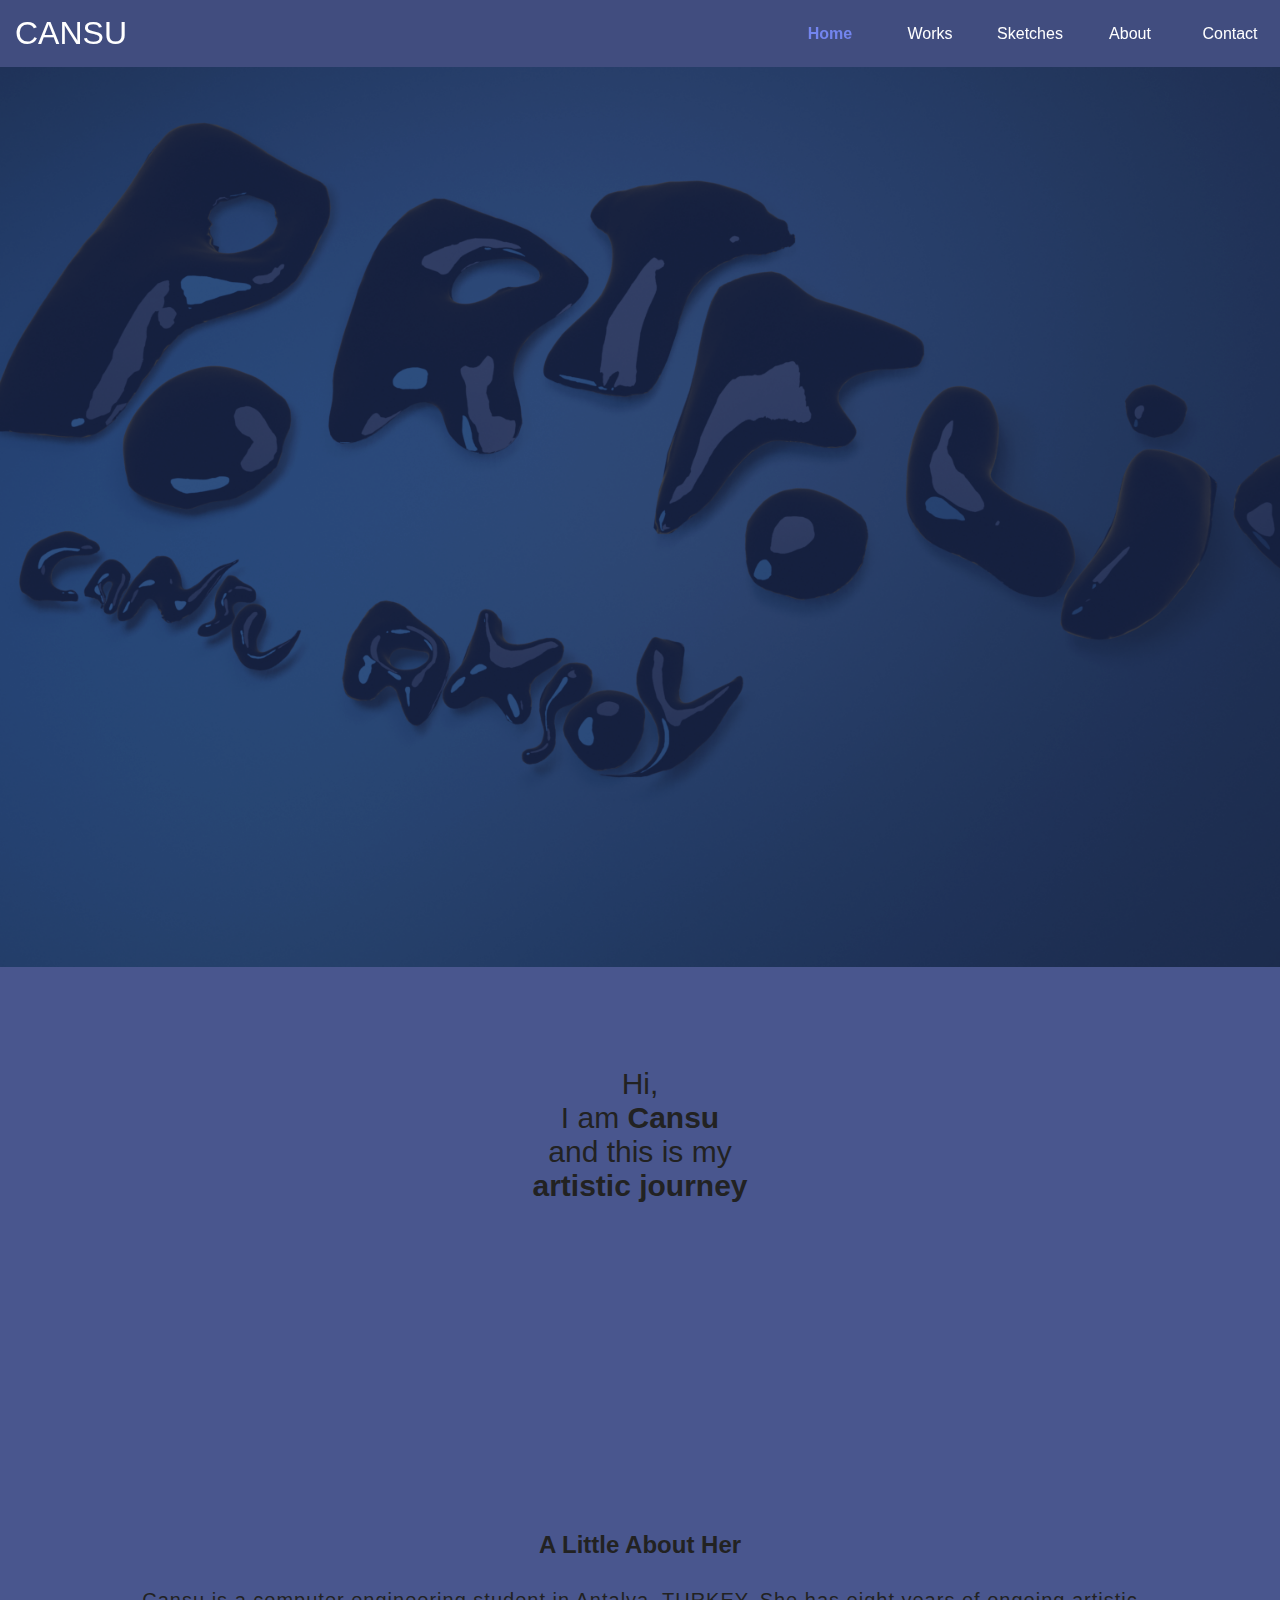
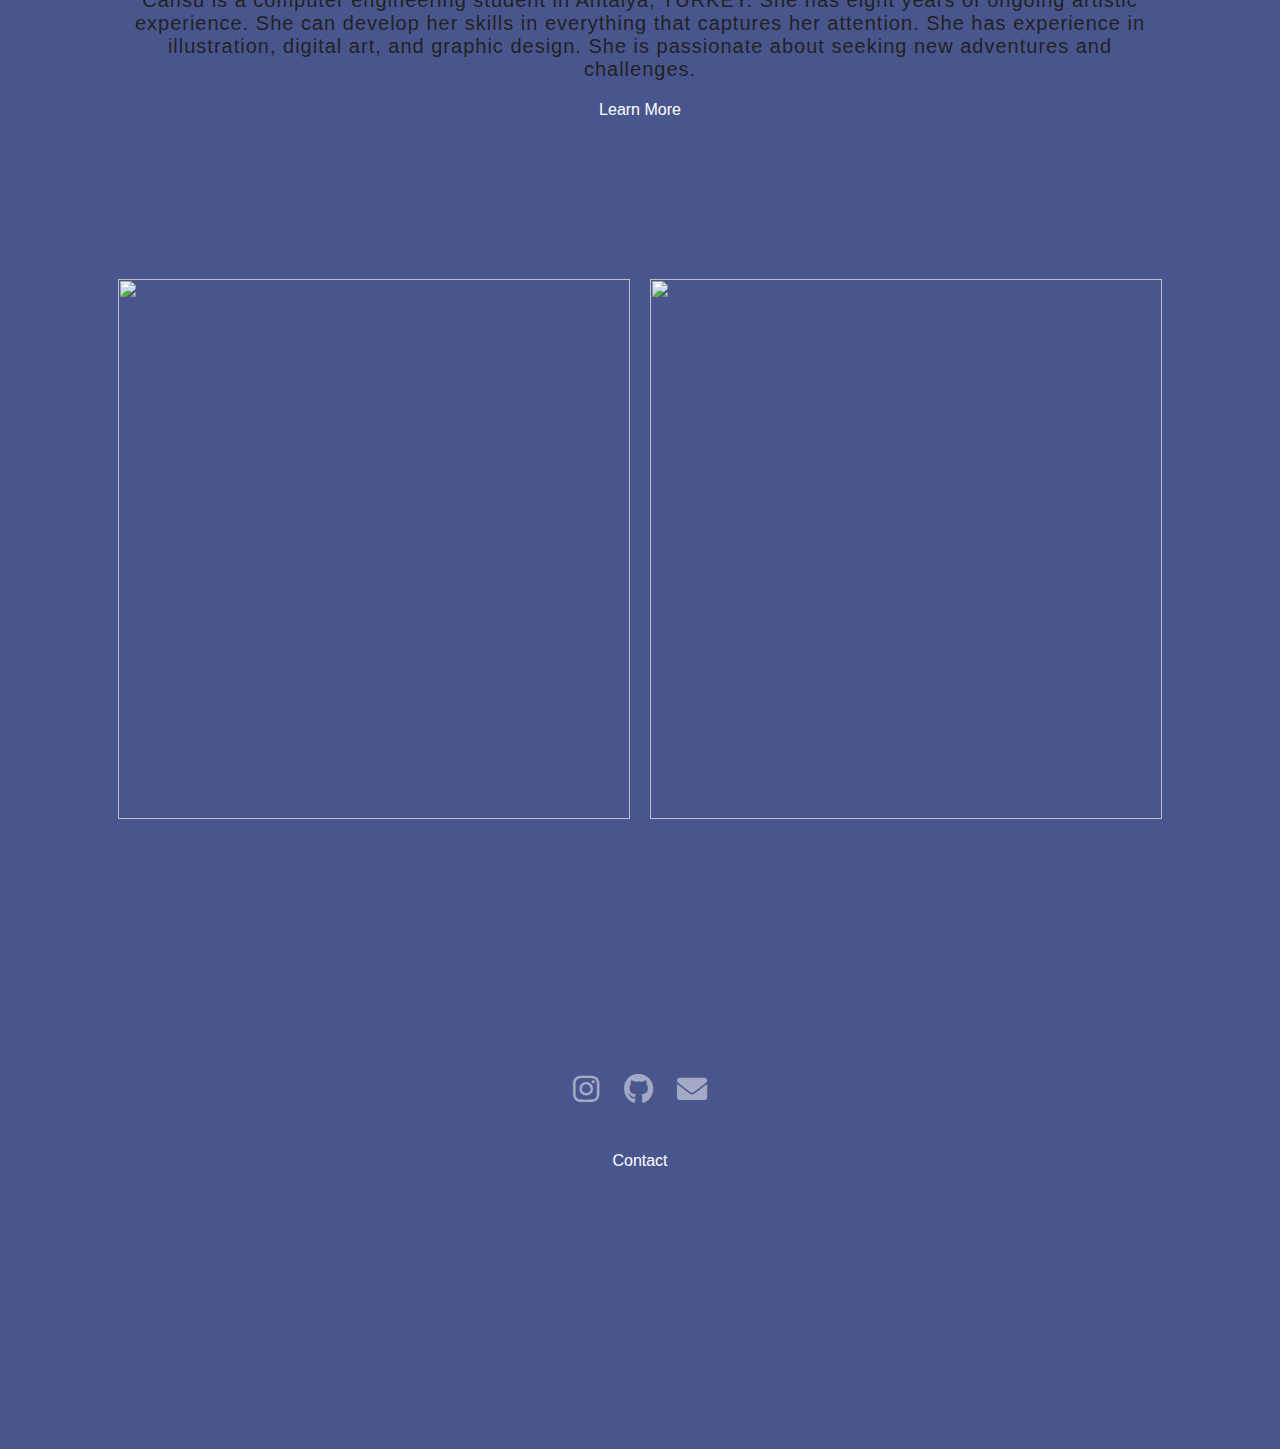
==== commit de498679: "Footer ekledim" ====
--- a/index.html
+++ b/index.html
@@ -5,7 +5,7 @@
     <meta name="viewport" content="width=device-width, initial-scale=1.0" />
     <link rel="stylesheet" href="style.css" />
     <link rel="stylesheet" href="./style/nav.css" />
-    <title>HOME</title>
+    <title>Home</title>
   </head>
   <body>
     <nav id="nav">
@@ -14,14 +14,14 @@
         <ul>
           <li><a href="./index.html" class="current">Home</a></li>
           <li><a href="./pages/works/works.html">Works</a></li>
-          <li><a href="./">Sketches</a></li>
-          <li><a href="#">About</a></li>
+          <li><a href="./pages/sketches/sketches.html">Sketches</a></li>
+          <li><a href="./pages/about/about.html">About</a></li>
           <li><a href="#">Contact</a></li>
         </ul>
       </div>
     </nav>
 
-    <nav id="mobile-nav" class="mobile-nav active">
+    <nav id="mobile-nav" class="mobile-nav">
       <div class="navContainer">
         <h1 class="logo"><a href="/index.html">CANSU</a></h1>
 
@@ -84,8 +84,15 @@
       </p>
     </section>
 
+    <!---->
     <div class="btn-container">
-      <button class="learn-more-btn">Learn More</button>
+      <button
+        type="button"
+        class="learn-more-btn"
+        onclick="http://127.0.0.1:5502/pages/about/about.html"
+      >
+        Learn More
+      </button>
     </div>
 
     <div class="cont">
@@ -109,13 +116,50 @@
           </div>
         </div>
       </div>
+
+      <section class="parallax"></section>
     </div>
 
-    <button class="contact-btn">Contact</button>
+    <footer class="parallax">
+      <link
+        rel="stylesheet"
+        href="https://cdnjs.cloudflare.com/ajax/libs/font-awesome/4.7.0/css/font-awesome.css"
+        rel="stylesheet"
+      />
 
-    <footer>
-      <!-- Burayı doldur -->
+      <div class="social-media">
+        <a
+          href="https://www.instagram.com/cansuesue/?hl=tr"
+          target="_blank"
+          class="instagram-button"
+        >
+          <i class="fab fa-instagram"></i>
+        </a>
+
+        <a
+          href="https://github.com/Cansucansu3"
+          target="_blank"
+          class="github-button"
+        >
+          <i class="fab fa-github"></i>
+        </a>
+
+        <a
+          href="mailto:cnsaksoy03@gmail.com"
+          target="_blank"
+          class="email-button"
+        >
+          <i class="fas fa-envelope"></i>
+        </a>
+      </div>
+
+      <button class="contact-btn">Contact</button>
     </footer>
+
+    <link
+      rel="stylesheet"
+      href="https://cdnjs.cloudflare.com/ajax/libs/font-awesome/6.0.0-beta3/css/all.min.css"
+    />
 
     <script src="./javascript/nav.js"></script>
   </body>
--- a/style.css
+++ b/style.css
@@ -19,10 +19,9 @@
 
 .port {
   background-image: url(assets/image/portfolio1.1.png);
-  background-repeat: none;
   background-size: cover;
   background-position: bottom center;
-  height: 90vh;
+  height: 100vh;
   width: 100%;
   max-width: 100%;
   color: #fff;
@@ -71,13 +70,13 @@
 }
 
 .parallax {
-  background: url(./assets/image/fishwb.jpg) no-repeat fixed 50%;
+  background: url(./assets/image/fishwb.2.jpg) no-repeat fixed 50%;
   background-size: cover;
 }
 
 .parallax {
   padding-top: 5%;
-  padding-bottom: 1%;
+  padding-bottom: 5%;
   margin-top: 100px;
   margin-bottom: 100px;
 }
@@ -173,18 +172,19 @@
   background-color: transparent;
   color: white;
   border: none; /* Removes default border */
-  padding: 10px 20px; /* Adds padding inside the button */
+  padding: 15px 15px; /* Adds padding inside the button */
   font-size: 16px;
   border-radius: 7px;
   cursor: pointer;
   transition: all 0.3s ease-in-out;
+  margin-top: 30px;
   margin-bottom: 100px;
-  width: 200px;
+  width: 100px;
   align-self: center;
 }
 /* Hover effect */
 .contact-btn:hover {
-  background-color: #ffffff;
+  background-color: #ffffffa8;
   color: #373a77;
 }
 
@@ -207,6 +207,8 @@
   .image {
     width: 70vw;
     height: 70vw;
+    position: relative;
+    margin-bottom: 50px;
   }
 
   .parallax {
@@ -255,4 +257,61 @@
   .cont {
     margin-top: 50px;
   }
-}
+
+  .instagram-button {
+    font-size: 20px;
+  }
+}
+
+footer {
+  padding: 20px;
+  background-color: #0000004d;
+  color: #fff;
+  text-align: center;
+}
+
+.social-media {
+  margin-top: 10px;
+}
+
+.instagram-button {
+  color: #ffffff84;
+  font-size: 30px;
+  text-decoration: none;
+  margin: 0 10px;
+  display: inline-block;
+  transition: transform 0.5s ease, color 0.3s ease;
+}
+
+.instagram-button:hover {
+  color: #fff;
+  transform: scale(1.2);
+}
+
+.github-button {
+  color: #ffffff84;
+  font-size: 30px;
+  text-decoration: none;
+  margin: 0 10px;
+  display: inline-block;
+  transition: transform 0.5s ease, color 0.3s ease;
+}
+
+.github-button:hover {
+  color: #fff;
+  transform: scale(1.2);
+}
+
+.email-button {
+  color: #ffffff84;
+  font-size: 30px;
+  text-decoration: none;
+  margin: 0 10px;
+  display: inline-block;
+  transition: transform 0.5s ease, opacity 0.3s ease;
+}
+
+.email-button:hover {
+  color: #fff;
+  transform: scale(1.2);
+}
--- a/style/nav.css
+++ b/style/nav.css
@@ -58,10 +58,10 @@
   min-width: 100px;
 }
 
-/* nav a:hover {
-  background-color: #fff;
-  color: #7385ef;
-} */
+nav a:hover {
+  background-color: #ffffff00;
+  color: #7385ef;
+}
 
 nav.active {
   background-color: #fff;
